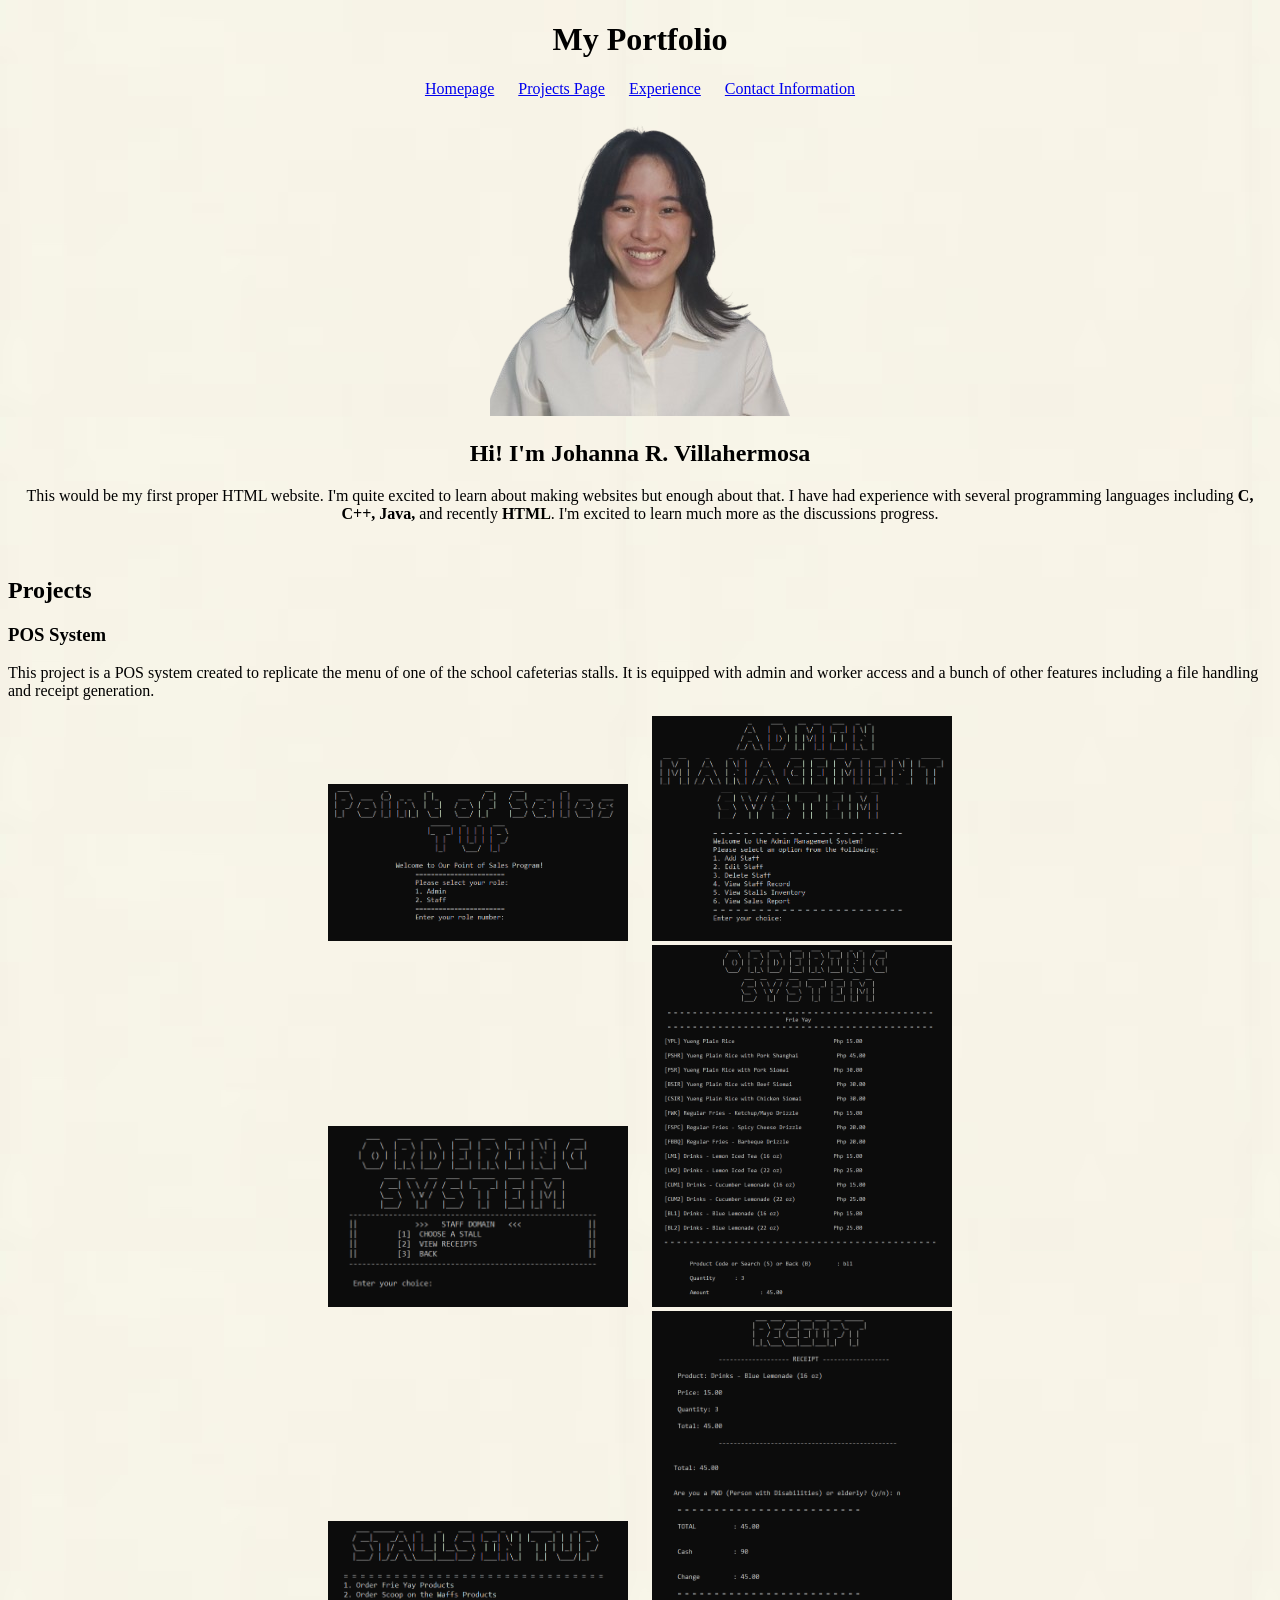
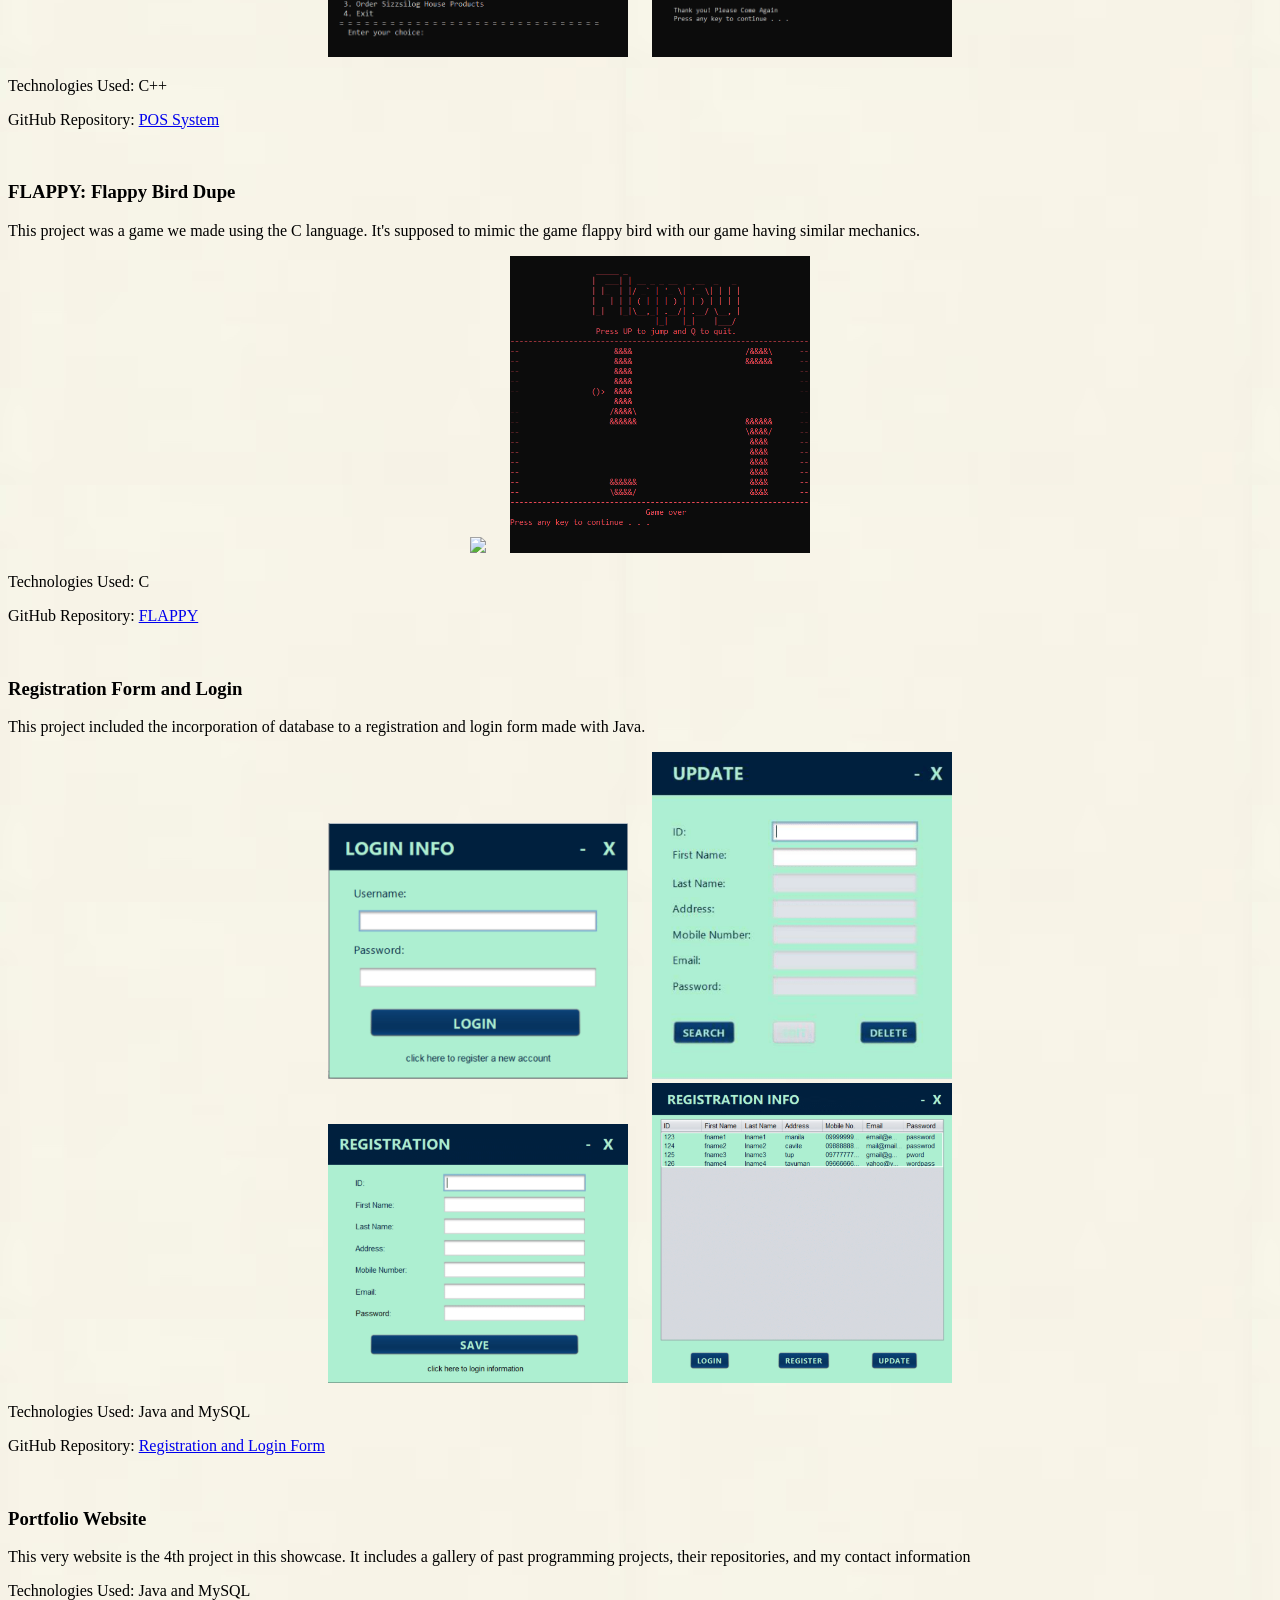
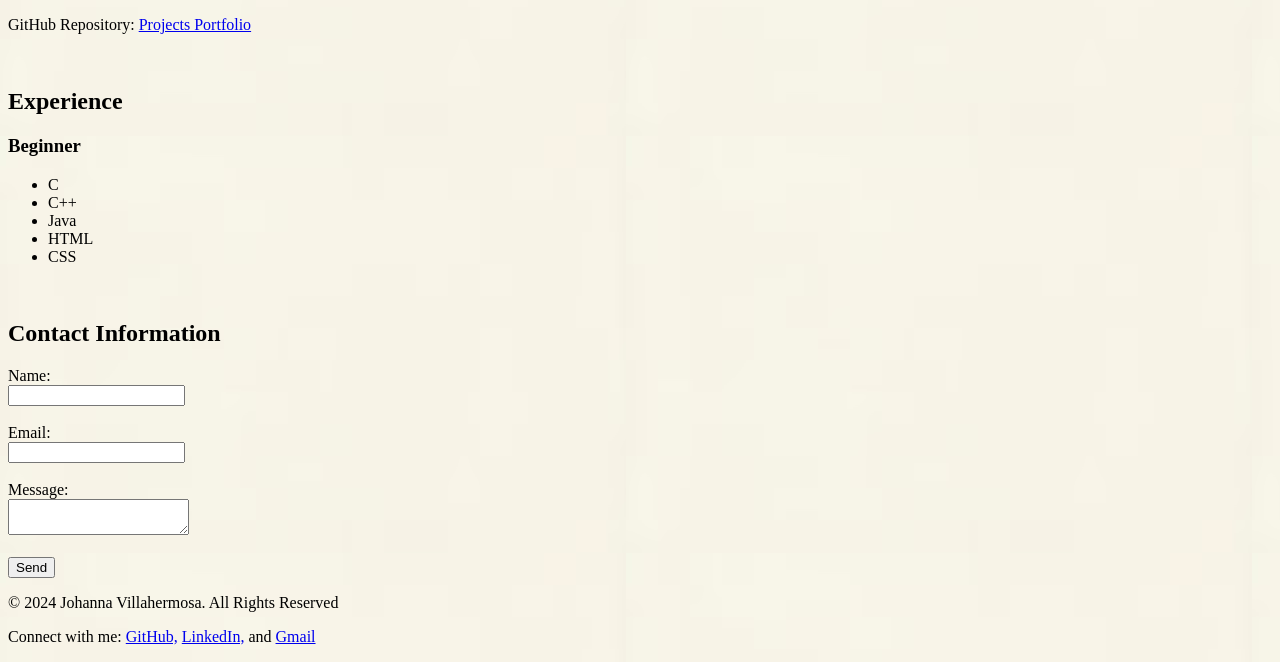
==== index.html @ 45a8fa68 "html file" ====
<!DOCTYPE html>
<html lang = "en">
    <head>
        <meta charset = "utf-8">
        <meta name="viewport" content = "width=device-width, initial-scale = 1">
        <title>Villahermosa Portfolio/CV</title>
    </head>
    <body background="Assets/background.avif">
        <font face="garamond">
        <header>
            <center><h1>My Portfolio</h1></center>
            <nav>
                <center>
                    <a href="#homepage">Homepage</a>
                    &nbsp;&nbsp;&nbsp;&nbsp;
                    <a href="#projects">Projects Page</a>
                    &nbsp;&nbsp;&nbsp;&nbsp;
                    <a href="#experience">Experience</a>
                    &nbsp;&nbsp;&nbsp;&nbsp;
                    <a href="#contactinfo">Contact Information</a><br><br>
                </center>
            </nav>
        </header>
        
        <section id="homepage">
            <center><img src = "Assets/PICTURE.png"</center>
            <h2>Hi! I'm Johanna R. Villahermosa</h2>
            <article>
                <p>This would be my first proper HTML website. I'm quite excited to learn about making websites but enough about that. I have had experience with several programming languages including <b>C, C++, Java,</b> and recently <b>HTML</b>. I'm excited to learn much more as the discussions progress.</p><br>
            </article>
        </section>

        <section id="projects">
            <h2>Projects</h2>
            <article>
                <h3>POS System</h3>
                <p>This project is a POS system created to replicate the menu of one of the school cafeterias stalls. It is equipped with admin and worker access and a bunch of other features including a file handling and receipt generation.</p>
                <center>
                    <img src = "Assets/POS_intro.PNG" width="300">
                    &nbsp;&nbsp;&nbsp;&nbsp;
                    <img src = "Assets/POS_AdminManagementSystem.PNG" width="300"><br>
                    <img src = "Assets/POS_OrderingSystem.PNG" width="300">
                    &nbsp;&nbsp;&nbsp;&nbsp;
                    <img src = "Assets/POS_Menu.PNG" width="300"><br>
                    <img src = "Assets/POS_Stalls.PNG" width="300">
                    &nbsp;&nbsp;&nbsp;&nbsp;
                    <img src = "Assets/POS_Receipt.PNG" width="300"><br>
                </center>
                <p>Technologies Used: C++</p>
                <p>GitHub Repository: <a href="https://github.com/jayjayheyhey/POS-System">POS System</a></p><br>
            </article>
            <article>
                <h3>FLAPPY: Flappy Bird Dupe</h3>
                <p>This project was a game we made using the C language. It's supposed to mimic the game flappy bird with our game having similar mechanics.</p>
                <center>
                    <img src = "Assets/FLAPPY.png" width="300">
                    &nbsp;&nbsp;&nbsp;&nbsp;
                    <img src = "Assets/FLAPPYGO.PNG" width="300"><br>
                </center>
                <p>Technologies Used: C</p>
                <p>GitHub Repository: <a href="https://github.com/jayjayheyhey/FLAPPY">FLAPPY</a></p><br>
            </article>
            <article>
                <h3>Registration Form and Login</h3>
                <p>This project included the incorporation of database to a registration and login form made with Java.</p>
                <center>
                    <img src = "Assets/LOGINFORM.png" width="300">
                    &nbsp;&nbsp;&nbsp;&nbsp;
                    <img src = "Assets/UPDATEFORM.png" width="300"><br>
                    <img src = "Assets/REGISTRATIONFORM.png" width="300">
                    &nbsp;&nbsp;&nbsp;&nbsp;
                    <img src = "Assets/REGINFO.png" width="300"><br>
                </center>
                <p>Technologies Used: Java and MySQL</p>
                <p>GitHub Repository: <a href="https://github.com/jayjayheyhey/LoginFormRegistrationForm">Registration and Login Form</a></p><br>
            </article>
            <article></article>
                <h3>Portfolio Website</h3>
                <p>This very website is the 4th project in this showcase. It includes a gallery of past programming projects, their repositories, and my contact information</p>
                <p>Technologies Used: Java and MySQL</p>
                <p>GitHub Repository: <a href="https://github.com/jayjayheyhey/Activity2">Projects Portfolio</a></p><br>
            </article>
        </section>
        
        <section id="experience">
            <h2>Experience</h2>
            <h3>Beginner</h3>
            <ul>
                <li>C</li>
                <li>C++</li>
                <li>Java</li>
                <li>HTML</li>
                <li>CSS</li>
            </ul><br>
        </section>

        <section id="contactinfo">
            <h2>Contact Information</h2>
            <form action="mailto:villahermosajohanna96@gmail.com" method="post">
                <label for="name">Name:</label><br>
                <input type="text" id="name" name="name" required><br><br>
                <label for="email">Email:</label><br>
                <input type="text" id="email" name="email" required><br><br>
                <label for="message">Message:</label><br>
                <textarea id="message" name="message" required></textarea><br><br>
                <button type="submit">Send</button>
            </form>
        </section>
        <footer>
            <p>&copy; 2024 Johanna Villahermosa. All Rights Reserved</p>
            <p>Connect with me:
                <a href="https://github.com/jayjayheyhey" target="_blank">GitHub,</a>
                <a href="https://www.linkedin.com/in/johanna-villahermosa-175295330/" target="_blank">LinkedIn,</a>
                and
                <a href="mailto:villahermosajohanna96@gmail.com">Gmail</a>
             </p>
        </footer>
        </font>
    </body>
    </html>
</html>
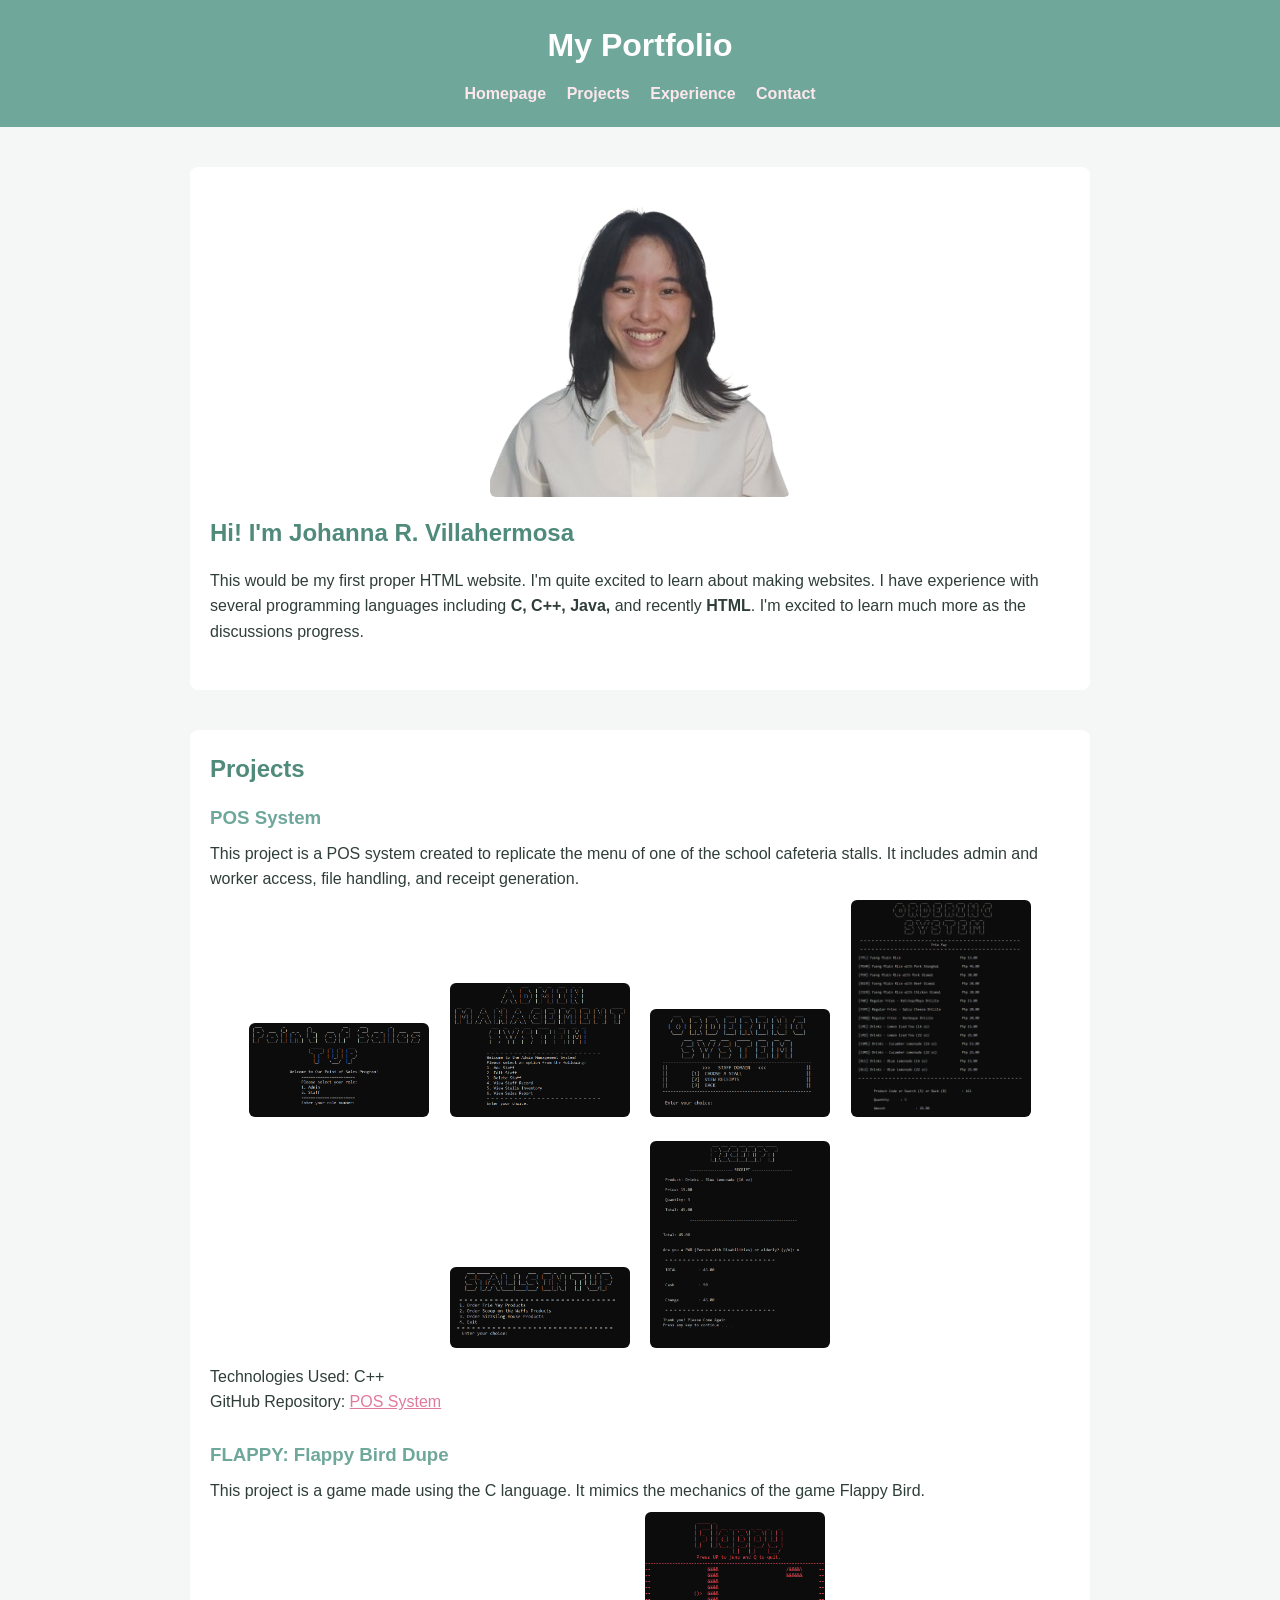
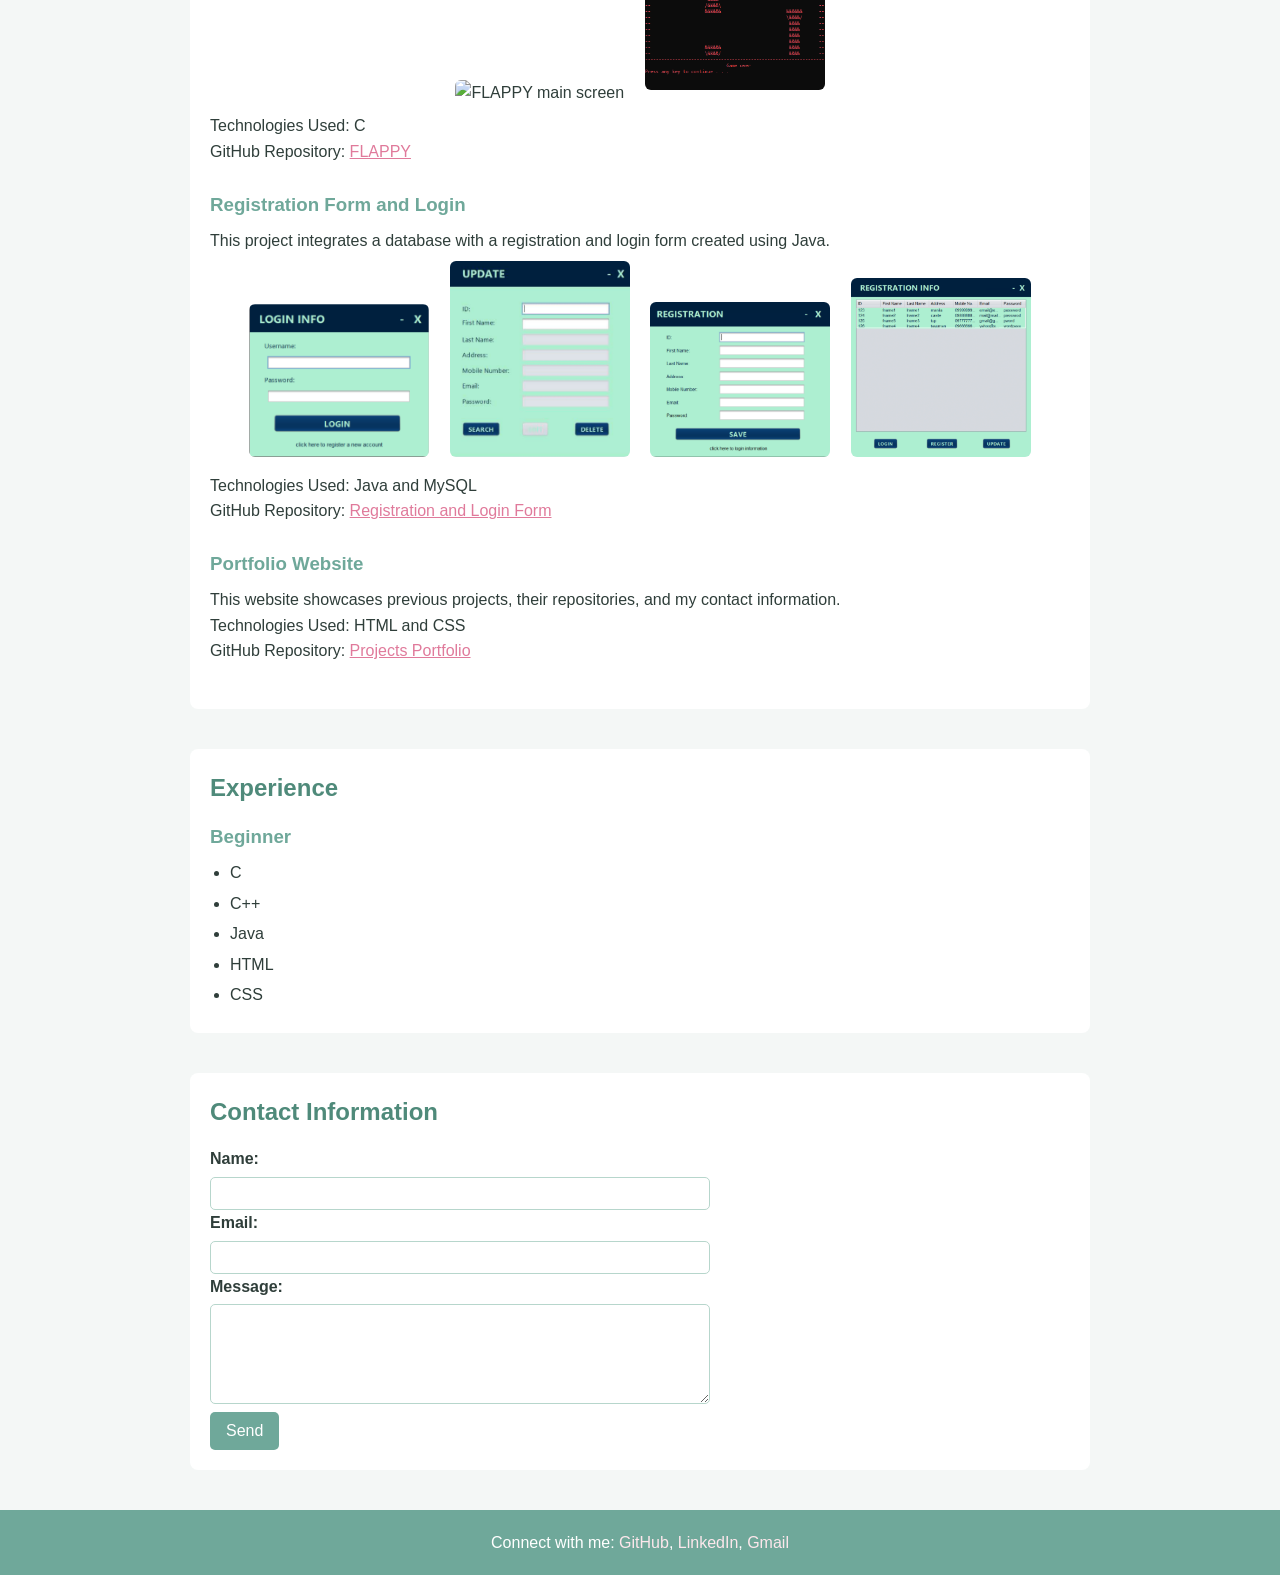
==== commit e59773ed: "update" ====
--- a/index.html
+++ b/index.html
@@ -1,121 +1,159 @@
 <!DOCTYPE html>
-<html lang = "en">
-    <head>
-        <meta charset = "utf-8">
-        <meta name="viewport" content = "width=device-width, initial-scale = 1">
-        <title>Villahermosa Portfolio/CV</title>
-    </head>
-    <body background="Assets/background.avif">
-        <font face="garamond">
-        <header>
-            <center><h1>My Portfolio</h1></center>
-            <nav>
-                <center>
-                    <a href="#homepage">Homepage</a>
-                    &nbsp;&nbsp;&nbsp;&nbsp;
-                    <a href="#projects">Projects Page</a>
-                    &nbsp;&nbsp;&nbsp;&nbsp;
-                    <a href="#experience">Experience</a>
-                    &nbsp;&nbsp;&nbsp;&nbsp;
-                    <a href="#contactinfo">Contact Information</a><br><br>
-                </center>
-            </nav>
-        </header>
-        
-        <section id="homepage">
-            <center><img src = "Assets/PICTURE.png"</center>
-            <h2>Hi! I'm Johanna R. Villahermosa</h2>
-            <article>
-                <p>This would be my first proper HTML website. I'm quite excited to learn about making websites but enough about that. I have had experience with several programming languages including <b>C, C++, Java,</b> and recently <b>HTML</b>. I'm excited to learn much more as the discussions progress.</p><br>
-            </article>
-        </section>
+<html lang="en">
+<head>
+    <meta charset="utf-8">
+    <meta name="viewport" content="width=device-width, initial-scale=1">
+    <title>Villahermosa Portfolio/CV</title>
+    <link rel="stylesheet" href="style.css">
+</head>
 
-        <section id="projects">
-            <h2>Projects</h2>
-            <article>
-                <h3>POS System</h3>
-                <p>This project is a POS system created to replicate the menu of one of the school cafeterias stalls. It is equipped with admin and worker access and a bunch of other features including a file handling and receipt generation.</p>
-                <center>
-                    <img src = "Assets/POS_intro.PNG" width="300">
-                    &nbsp;&nbsp;&nbsp;&nbsp;
-                    <img src = "Assets/POS_AdminManagementSystem.PNG" width="300"><br>
-                    <img src = "Assets/POS_OrderingSystem.PNG" width="300">
-                    &nbsp;&nbsp;&nbsp;&nbsp;
-                    <img src = "Assets/POS_Menu.PNG" width="300"><br>
-                    <img src = "Assets/POS_Stalls.PNG" width="300">
-                    &nbsp;&nbsp;&nbsp;&nbsp;
-                    <img src = "Assets/POS_Receipt.PNG" width="300"><br>
-                </center>
-                <p>Technologies Used: C++</p>
-                <p>GitHub Repository: <a href="https://github.com/jayjayheyhey/POS-System">POS System</a></p><br>
-            </article>
-            <article>
-                <h3>FLAPPY: Flappy Bird Dupe</h3>
-                <p>This project was a game we made using the C language. It's supposed to mimic the game flappy bird with our game having similar mechanics.</p>
-                <center>
-                    <img src = "Assets/FLAPPY.png" width="300">
-                    &nbsp;&nbsp;&nbsp;&nbsp;
-                    <img src = "Assets/FLAPPYGO.PNG" width="300"><br>
-                </center>
-                <p>Technologies Used: C</p>
-                <p>GitHub Repository: <a href="https://github.com/jayjayheyhey/FLAPPY">FLAPPY</a></p><br>
-            </article>
-            <article>
-                <h3>Registration Form and Login</h3>
-                <p>This project included the incorporation of database to a registration and login form made with Java.</p>
-                <center>
-                    <img src = "Assets/LOGINFORM.png" width="300">
-                    &nbsp;&nbsp;&nbsp;&nbsp;
-                    <img src = "Assets/UPDATEFORM.png" width="300"><br>
-                    <img src = "Assets/REGISTRATIONFORM.png" width="300">
-                    &nbsp;&nbsp;&nbsp;&nbsp;
-                    <img src = "Assets/REGINFO.png" width="300"><br>
-                </center>
-                <p>Technologies Used: Java and MySQL</p>
-                <p>GitHub Repository: <a href="https://github.com/jayjayheyhey/LoginFormRegistrationForm">Registration and Login Form</a></p><br>
-            </article>
-            <article></article>
-                <h3>Portfolio Website</h3>
-                <p>This very website is the 4th project in this showcase. It includes a gallery of past programming projects, their repositories, and my contact information</p>
-                <p>Technologies Used: Java and MySQL</p>
-                <p>GitHub Repository: <a href="https://github.com/jayjayheyhey/Activity2">Projects Portfolio</a></p><br>
-            </article>
-        </section>
-        
-        <section id="experience">
-            <h2>Experience</h2>
-            <h3>Beginner</h3>
-            <ul>
-                <li>C</li>
-                <li>C++</li>
-                <li>Java</li>
-                <li>HTML</li>
-                <li>CSS</li>
-            </ul><br>
-        </section>
+<body>
 
-        <section id="contactinfo">
-            <h2>Contact Information</h2>
-            <form action="mailto:villahermosajohanna96@gmail.com" method="post">
-                <label for="name">Name:</label><br>
-                <input type="text" id="name" name="name" required><br><br>
-                <label for="email">Email:</label><br>
-                <input type="text" id="email" name="email" required><br><br>
-                <label for="message">Message:</label><br>
-                <textarea id="message" name="message" required></textarea><br><br>
-                <button type="submit">Send</button>
-            </form>
-        </section>
-        <footer>
-            <p>&copy; 2024 Johanna Villahermosa. All Rights Reserved</p>
-            <p>Connect with me:
-                <a href="https://github.com/jayjayheyhey" target="_blank">GitHub,</a>
-                <a href="https://www.linkedin.com/in/johanna-villahermosa-175295330/" target="_blank">LinkedIn,</a>
-                and
-                <a href="mailto:villahermosajohanna96@gmail.com">Gmail</a>
-             </p>
-        </footer>
-        </font>
-    </body>
-    </html>
-</html>+<header>
+    <h1>My Portfolio</h1>
+    <nav>
+        <a href="#homepage">Homepage</a>
+        <a href="#projects">Projects</a>
+        <a href="#experience">Experience</a>
+        <a href="#contactinfo">Contact</a>
+    </nav>
+</header>
+
+<section id="homepage">
+    <div class = "profile-picture">
+        <img src="Assets/PICTURE.png" alt="Johanna Villahermosa profile picture">
+    </div>
+    
+
+    <h2>Hi! I'm Johanna R. Villahermosa</h2>
+
+    <article>
+        <p>
+            This would be my first proper HTML website. I'm quite excited to learn about making websites.
+            I have experience with several programming languages including <b>C, C++, Java,</b> and
+            recently <b>HTML</b>. I'm excited to learn much more as the discussions progress.
+        </p>
+    </article>
+</section>
+
+<section id="projects">
+    <h2>Projects</h2>
+
+    <article>
+        <h3>POS System</h3>
+        <p>
+            This project is a POS system created to replicate the menu of one of the school cafeteria stalls.
+            It includes admin and worker access, file handling, and receipt generation.
+        </p>
+
+        <div class="image-group">
+            <img src="Assets/POS_intro.PNG" alt="POS system intro" class="project-img">
+            <img src="Assets/POS_AdminManagementSystem.PNG" alt="POS admin system" class="project-img">
+            <img src="Assets/POS_OrderingSystem.PNG" alt="POS ordering system" class="project-img">
+            <img src="Assets/POS_Menu.PNG" alt="POS menu" class="project-img">
+            <img src="Assets/POS_Stalls.PNG" alt="POS stalls" class="project-img">
+            <img src="Assets/POS_Receipt.PNG" alt="POS receipt" class="project-img">
+        </div>
+
+        <p>Technologies Used: C++</p>
+        <p>
+            GitHub Repository:
+            <a href="https://github.com/jayjayheyhey/POS-System" target="_blank">POS System</a>
+        </p>
+    </article>
+
+    <article>
+        <h3>FLAPPY: Flappy Bird Dupe</h3>
+        <p>
+            This project is a game made using the C language. It mimics the mechanics of the game Flappy Bird.
+        </p>
+
+        <div class="image-group">
+            <img src="Assets/FLAPPY.png" alt="FLAPPY main screen" class="project-img">
+            <img src="Assets/FLAPPYGO.PNG" alt="FLAPPY gameplay" class="project-img">
+        </div>
+
+        <p>Technologies Used: C</p>
+        <p>
+            GitHub Repository:
+            <a href="https://github.com/jayjayheyhey/FLAPPY" target="_blank">FLAPPY</a>
+        </p>
+    </article>
+
+    <article>
+        <h3>Registration Form and Login</h3>
+        <p>
+            This project integrates a database with a registration and login form created using Java.
+        </p>
+
+        <div class="image-group">
+            <img src="Assets/LOGINFORM.png" alt="Login form" class="project-img" class="project-img">
+            <img src="Assets/UPDATEFORM.png" alt="Update form" class="project-img" class="project-img">
+            <img src="Assets/REGISTRATIONFORM.png" alt="Registration form" class="project-img" class="project-img">
+            <img src="Assets/REGINFO.png" alt="Registration info" class="project-img" class="project-img">
+        </div>
+
+        <p>Technologies Used: Java and MySQL</p>
+        <p>
+            GitHub Repository:
+            <a href="https://github.com/jayjayheyhey/LoginFormRegistrationForm" target="_blank">
+                Registration and Login Form
+            </a>
+        </p>
+    </article>
+
+    <article>
+        <h3>Portfolio Website</h3>
+        <p>
+            This website showcases previous projects, their repositories, and my contact information.
+        </p>
+        <p>Technologies Used: HTML and CSS</p>
+        <p>
+            GitHub Repository:
+            <a href="https://github.com/jayjayheyhey/Activity2" target="_blank">
+                Projects Portfolio
+            </a>
+        </p>
+    </article>
+</section>
+
+<section id="experience">
+    <h2>Experience</h2>
+    <h3>Beginner</h3>
+    <ul>
+        <li>C</li>
+        <li>C++</li>
+        <li>Java</li>
+        <li>HTML</li>
+        <li>CSS</li>
+    </ul>
+</section>
+
+<section id="contactinfo">
+    <h2>Contact Information</h2>
+
+    <form action="mailto:villahermosajohanna96@gmail.com" method="post">
+        <label for="name">Name:</label>
+        <input type="text" id="name" name="name" required>
+
+        <label for="email">Email:</label>
+        <input type="email" id="email" name="email" required>
+
+        <label for="message">Message:</label>
+        <textarea id="message" name="message" required></textarea>
+
+        <button type="submit">Send</button>
+    </form>
+</section>
+
+<footer>
+    <p>
+        Connect with me:
+        <a href="https://github.com/jayjayheyhey" target="_blank">GitHub</a>,
+        <a href="https://www.linkedin.com/in/johanna-villahermosa-175295330/" target="_blank">LinkedIn</a>,
+        <a href="mailto:villahermosajohanna96@gmail.com">Gmail</a>
+    </p>
+</footer>
+
+</body>
+</html>
--- a/style.css
+++ b/style.css
@@ -0,0 +1,161 @@
+/* Reset some default browser styles */
+* {
+    margin: 0;
+    padding: 0;
+    box-sizing: border-box;
+}
+
+/* General page styling */
+body {
+    font-family: Arial, Helvetica, sans-serif;
+    line-height: 1.6;
+    background-color: #f4f7f6; /* soft neutral */
+    color: #2f3e3a;
+}
+
+/* Header */
+header {
+    background-color: #6fa89a; /* green */
+    color: white;
+    padding: 20px;
+    text-align: center;
+}
+
+header h1 {
+    margin-bottom: 10px;
+}
+
+/* Navigation */
+nav a {
+    color: #fde7ec; /* soft pink */
+    text-decoration: none;
+    font-weight: bold;
+    margin: 0 8px;
+}
+
+nav a:hover {
+    text-decoration: underline;
+}
+
+/* Section layout */
+section {
+    max-width: 900px;
+    margin: 40px auto;
+    padding: 20px;
+    background-color: #ffffff;
+    border-radius: 8px;
+}
+
+/* Headings */
+h2 {
+    margin-bottom: 15px;
+    color: #4f8a7a; /* darker green */
+}
+
+h3 {
+    margin-bottom: 8px;
+    color: #6fa89a;
+}
+
+/* Articles */
+article {
+    margin-bottom: 25px;
+}
+
+/* Lists */
+ul {
+    margin-left: 20px;
+}
+
+li {
+    margin-bottom: 5px;
+}
+
+/* Links */
+a {
+    color: #e07a9b; /* pink */
+}
+
+a:hover {
+    color: #c85f82;
+}
+
+/* Images */
+img {
+    border-radius: 6px;
+    margin: 10px 0;
+}
+
+/* Contact form */
+form {
+    max-width: 500px;
+}
+
+label {
+    font-weight: bold;
+}
+
+input,
+textarea {
+    width: 100%;
+    padding: 8px;
+    margin-top: 5px;
+    border-radius: 5px;
+    border: 1px solid #b7d6cc;
+}
+
+textarea {
+    min-height: 100px;
+    resize: vertical;
+}
+
+/* Button */
+button {
+    background-color: #6fa89a; /* green */
+    color: white;
+    border: none;
+    padding: 10px 16px;
+    border-radius: 5px;
+    cursor: pointer;
+    font-size: 16px;
+}
+
+button:hover {
+    background-color: #e07a9b; /* pink on hover */
+}
+
+/* Footer */
+footer {
+    text-align: center;
+    padding: 20px;
+    background-color: #6fa89a;
+    color: white;
+    margin-top: 40px;
+}
+
+footer a {
+    color: #fde7ec;
+    text-decoration: none;
+}
+
+footer a:hover {
+    text-decoration: underline;
+}
+
+img {
+    max-width: 100%;
+    height: auto;
+}
+
+.image-group {
+    text-align: center;
+}
+
+.project-img {
+    width: 180px;
+    margin: 8px;
+}
+
+.profile-picture {
+    text-align: center;
+}
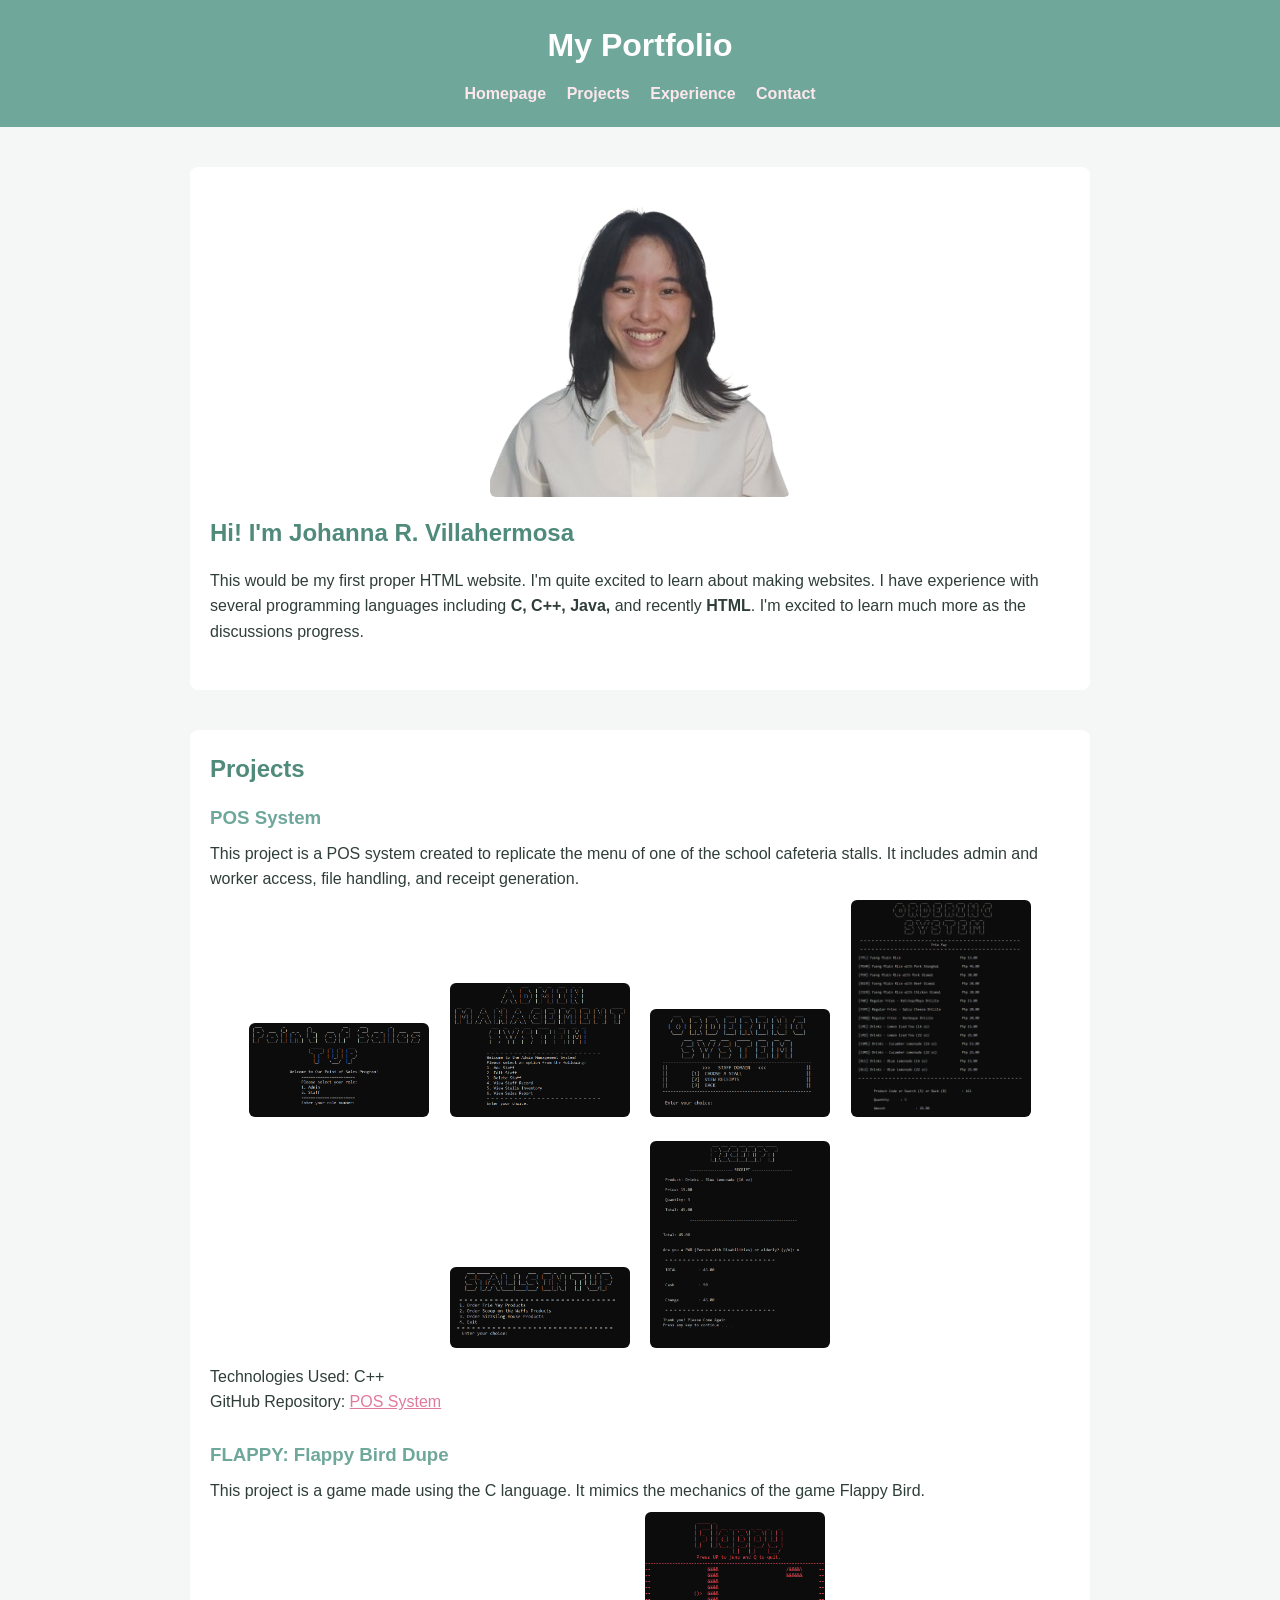
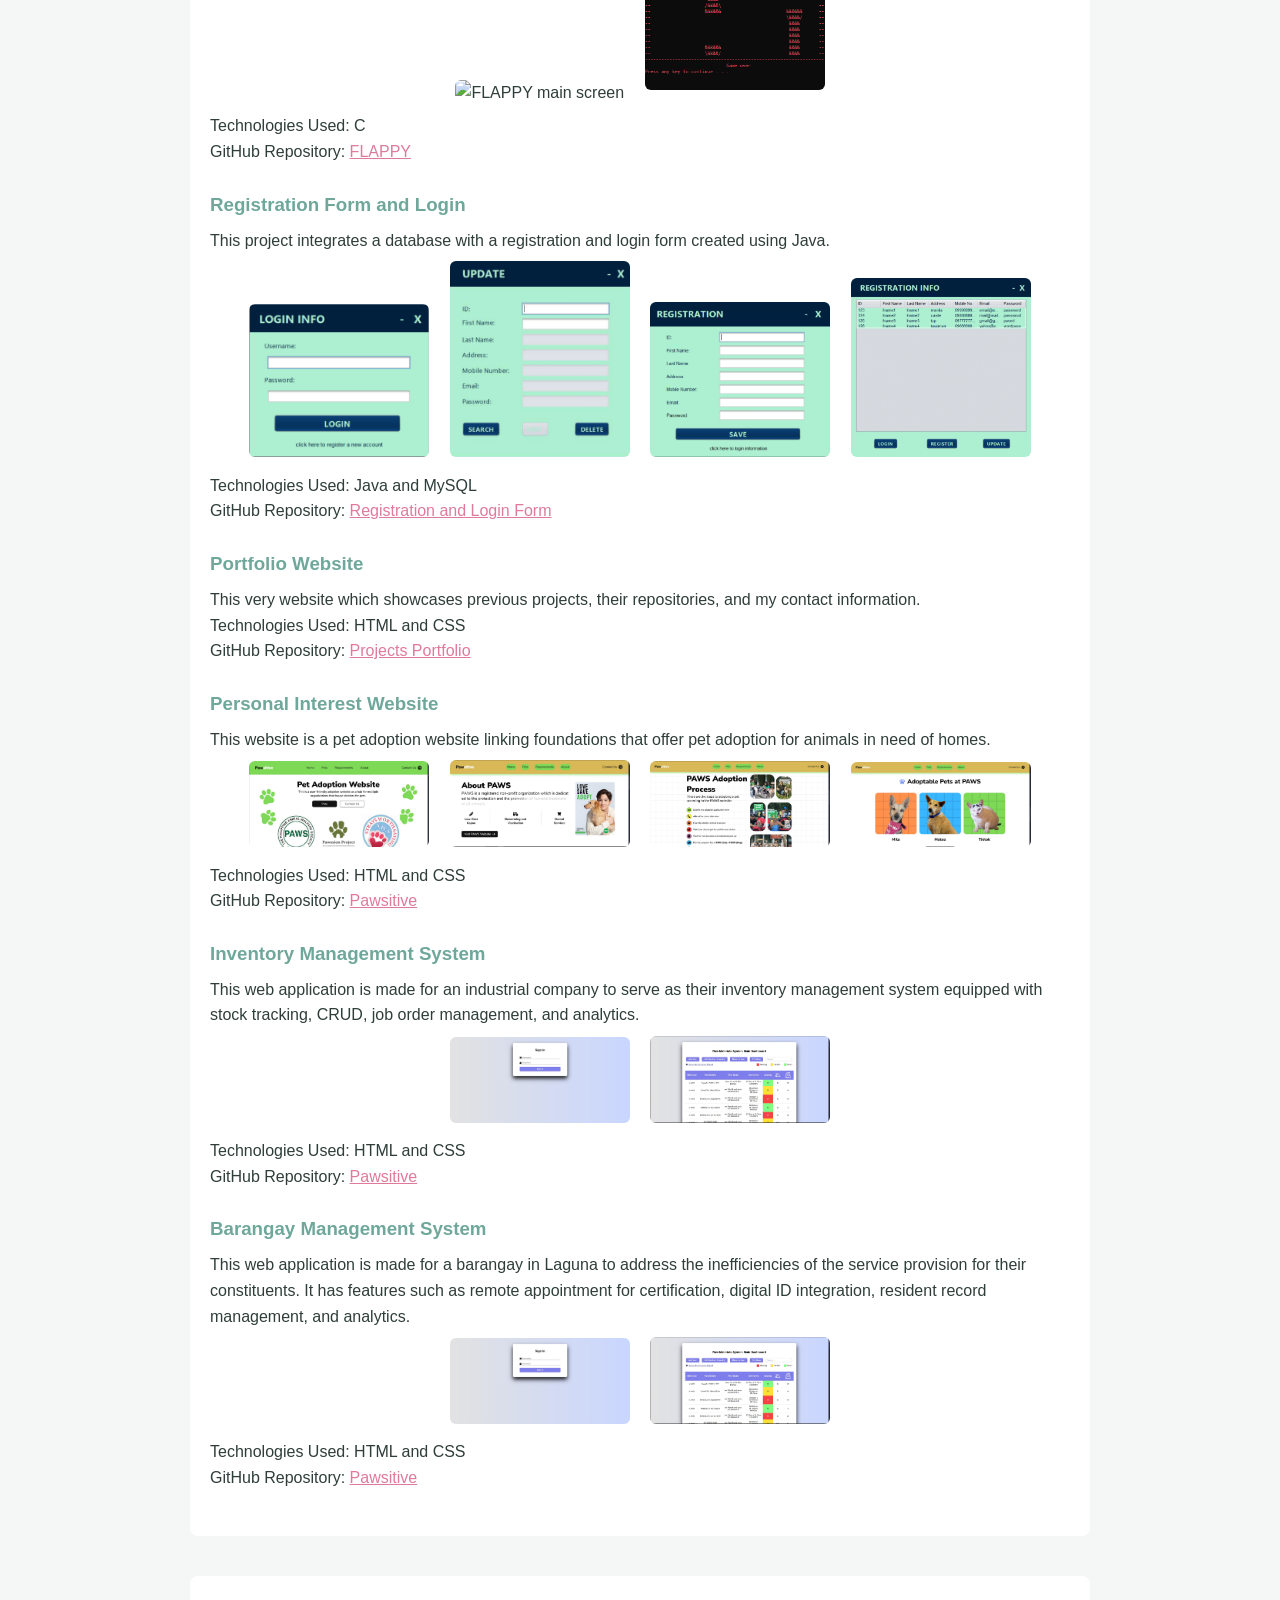
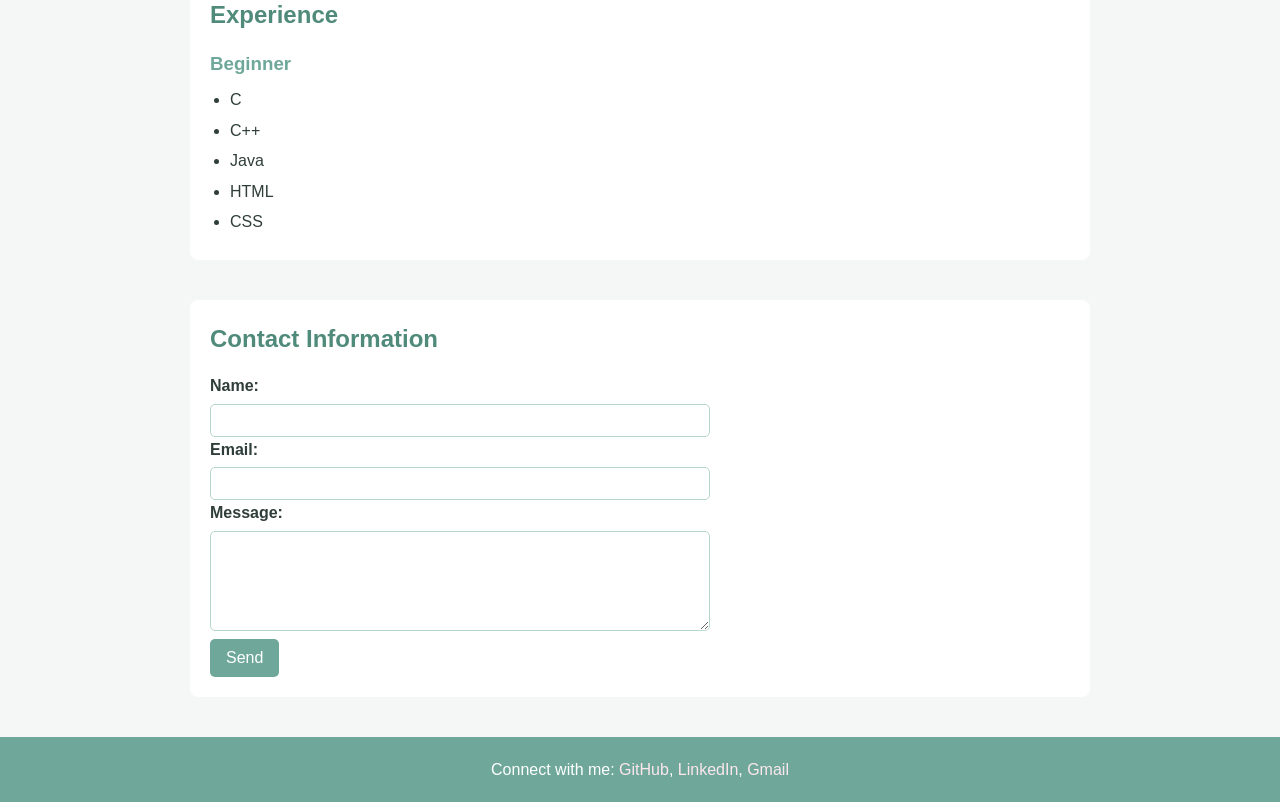
==== commit e3874cbe: "updated 2026" ====
--- a/index.html
+++ b/index.html
@@ -87,10 +87,10 @@
         </p>
 
         <div class="image-group">
-            <img src="Assets/LOGINFORM.png" alt="Login form" class="project-img" class="project-img">
-            <img src="Assets/UPDATEFORM.png" alt="Update form" class="project-img" class="project-img">
-            <img src="Assets/REGISTRATIONFORM.png" alt="Registration form" class="project-img" class="project-img">
-            <img src="Assets/REGINFO.png" alt="Registration info" class="project-img" class="project-img">
+            <img src="Assets/LOGINFORM.png" alt="Login form" class="project-img">
+            <img src="Assets/UPDATEFORM.png" alt="Update form" class="project-img" >
+            <img src="Assets/REGISTRATIONFORM.png" alt="Registration form" class="project-img" >
+            <img src="Assets/REGINFO.png" alt="Registration info" class="project-img" >
         </div>
 
         <p>Technologies Used: Java and MySQL</p>
@@ -105,13 +105,69 @@
     <article>
         <h3>Portfolio Website</h3>
         <p>
-            This website showcases previous projects, their repositories, and my contact information.
+            This very website which showcases previous projects, their repositories, and my contact information.
         </p>
         <p>Technologies Used: HTML and CSS</p>
         <p>
             GitHub Repository:
             <a href="https://github.com/jayjayheyhey/Activity2" target="_blank">
                 Projects Portfolio
+            </a>
+        </p>
+    </article>
+
+    <article>
+        <h3>Personal Interest Website</h3>
+        <p>
+            This website is a pet adoption website linking foundations that offer pet adoption for animals in need of homes.
+        </p>
+        <div class="image-group">
+            <img src="Assets/Pawsitive1.jpg" alt="Pawsitive Homepage" class="project-img">
+            <img src="Assets/Pawsitive2.jpg" alt="Pawsitive Foundation Info" class="project-img" >
+            <img src="Assets/Pawsitive3.jpg" alt="Pawsitive Adoption Process" class="project-img" >
+            <img src="Assets/Pawsitive4.jpg" alt="Pawsitive Pets" class="project-img" >
+        </div>
+        <p>Technologies Used: HTML and CSS</p>
+        <p>
+            GitHub Repository:
+            <a href="https://pawsitive-paws.netlify.app/" target="_blank">
+                Pawsitive
+            </a>
+        </p>
+    </article>
+
+    <article>
+        <h3>Inventory Management System</h3>
+        <p>
+            This web application is made for an industrial company to serve as their inventory management system equipped with stock tracking, CRUD, job order management, and analytics.
+        </p>
+        <div class="image-group">
+            <img src="Assets/enterfil-login.jpg" alt="Enterfil Login" class="project-img" >
+            <img src="Assets/enterfil-dashboard.jpg" alt="Enterfil Dashboard" class="project-img">
+        </div>
+        <p>Technologies Used: HTML and CSS</p>
+        <p>
+            GitHub Repository:
+            <a href="https://github.com/jayjayheyhey/Enterfil" target="_blank">
+                Pawsitive
+            </a>
+        </p>
+    </article>
+
+    <article>
+        <h3>Barangay Management System</h3>
+        <p>
+            This web application is made for a barangay in Laguna to address the inefficiencies of the service provision for their constituents. It has features such as remote appointment for certification, digital ID integration, resident record management, and analytics.
+        </p>
+        <div class="image-group">
+            <img src="Assets/enterfil-login.jpg" alt="Enterfil Login" class="project-img" >
+            <img src="Assets/enterfil-dashboard.jpg" alt="Enterfil Dashboard" class="project-img">
+        </div>
+        <p>Technologies Used: HTML and CSS</p>
+        <p>
+            GitHub Repository:
+            <a href="https://barangay-niugan-iyf8.vercel.app/barangay-niugan" target="_blank">
+                Pawsitive
             </a>
         </p>
     </article>
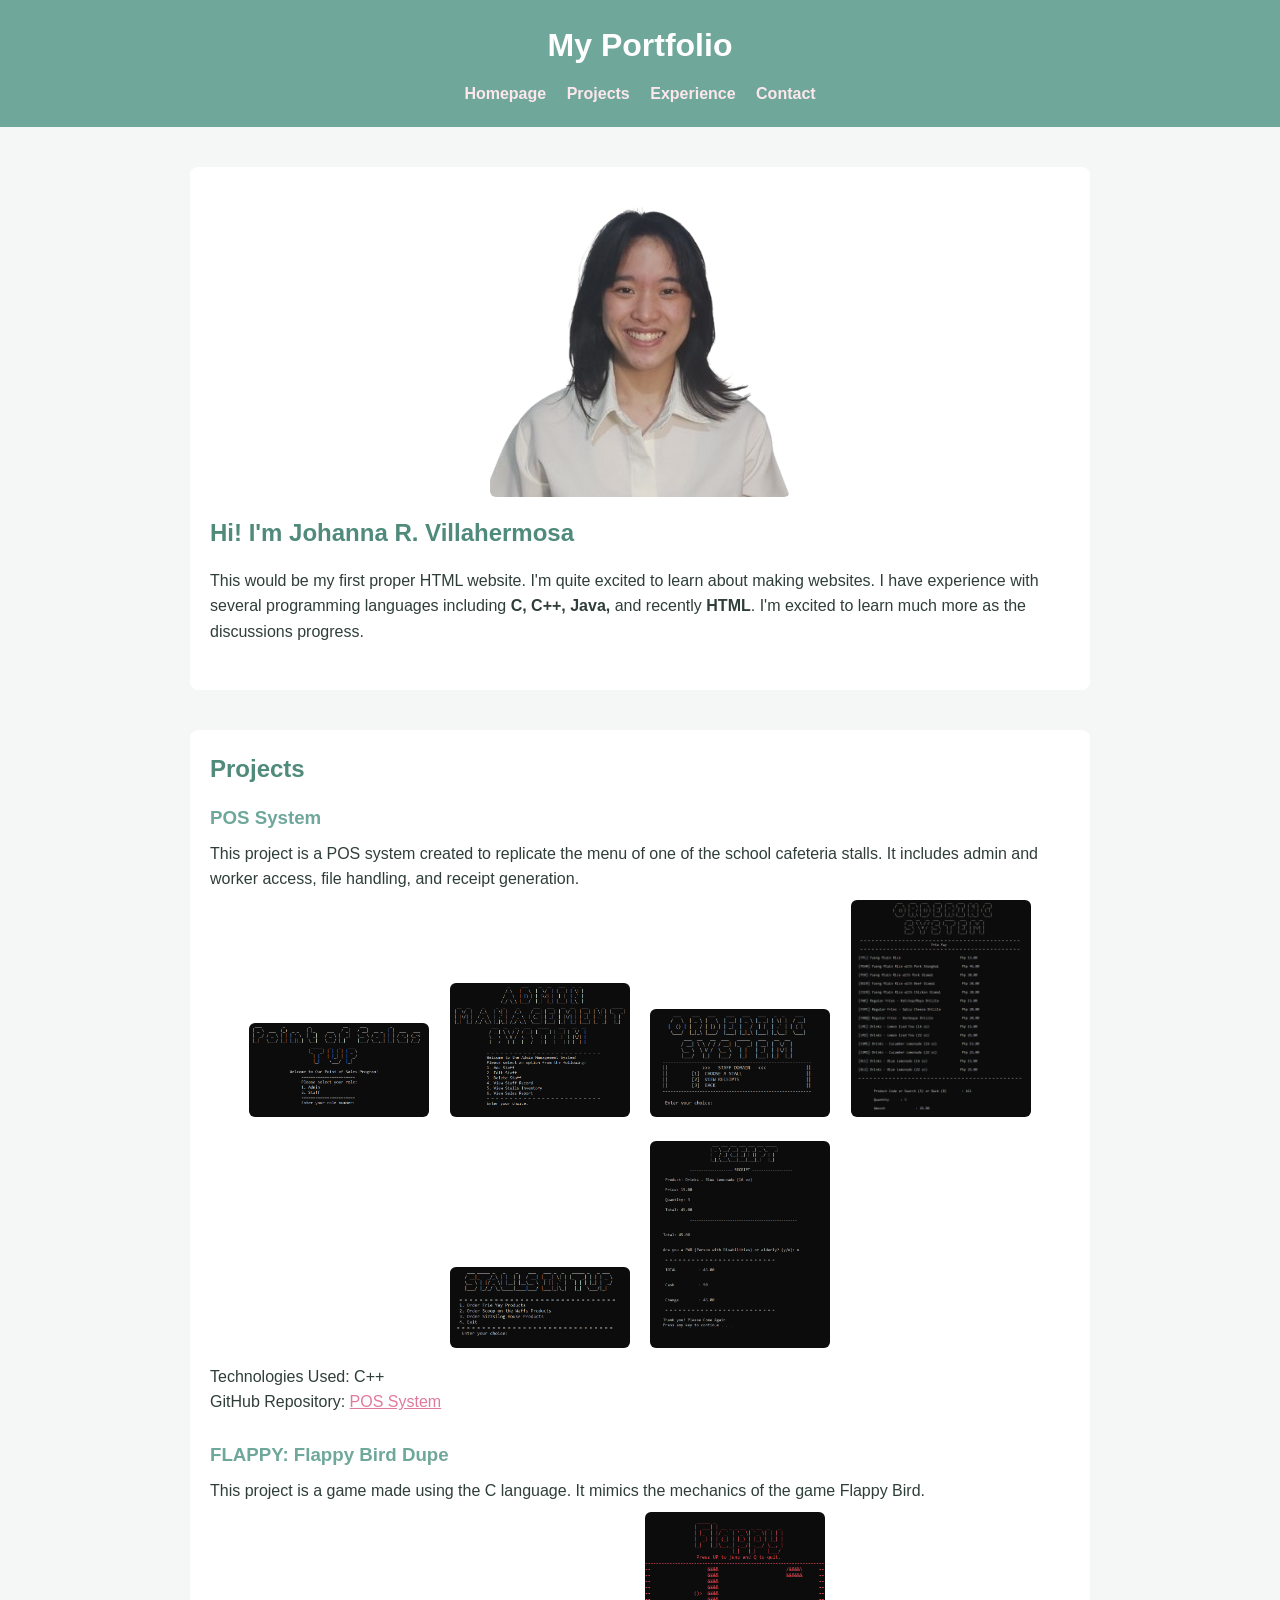
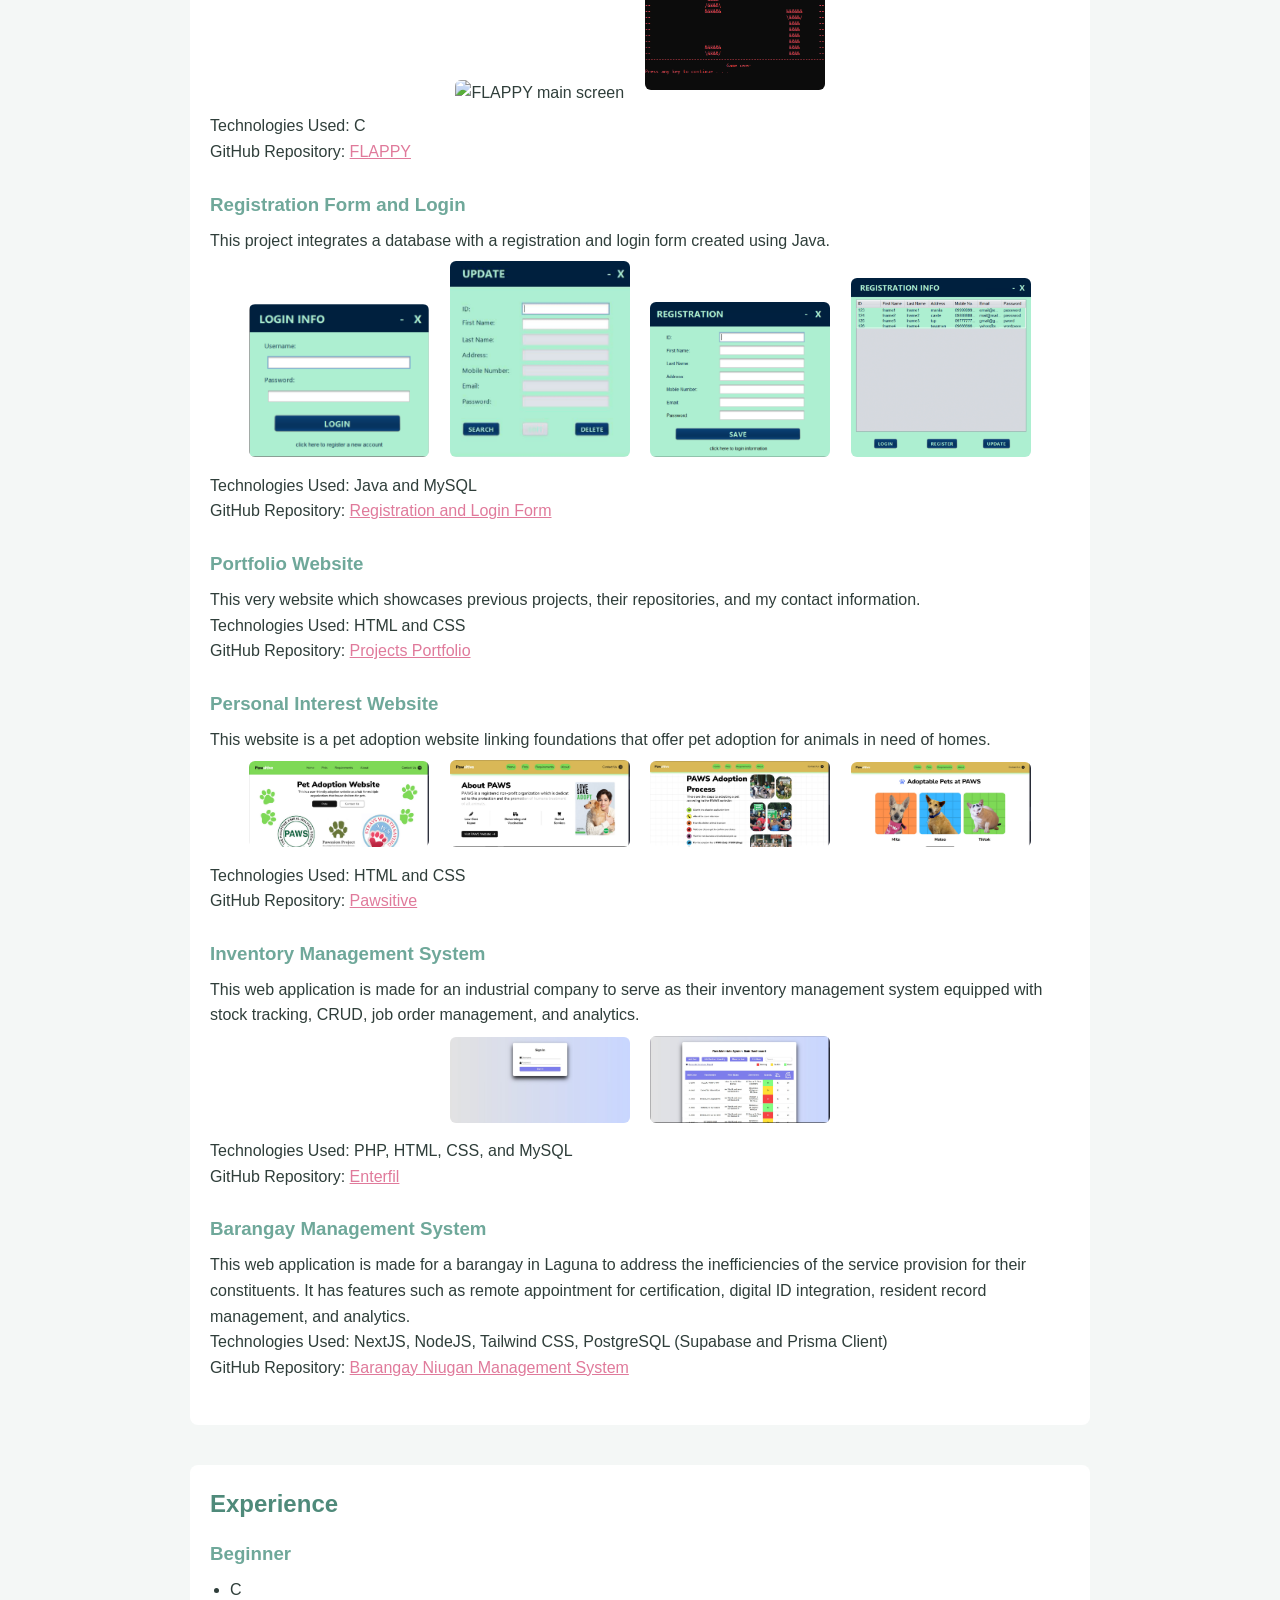
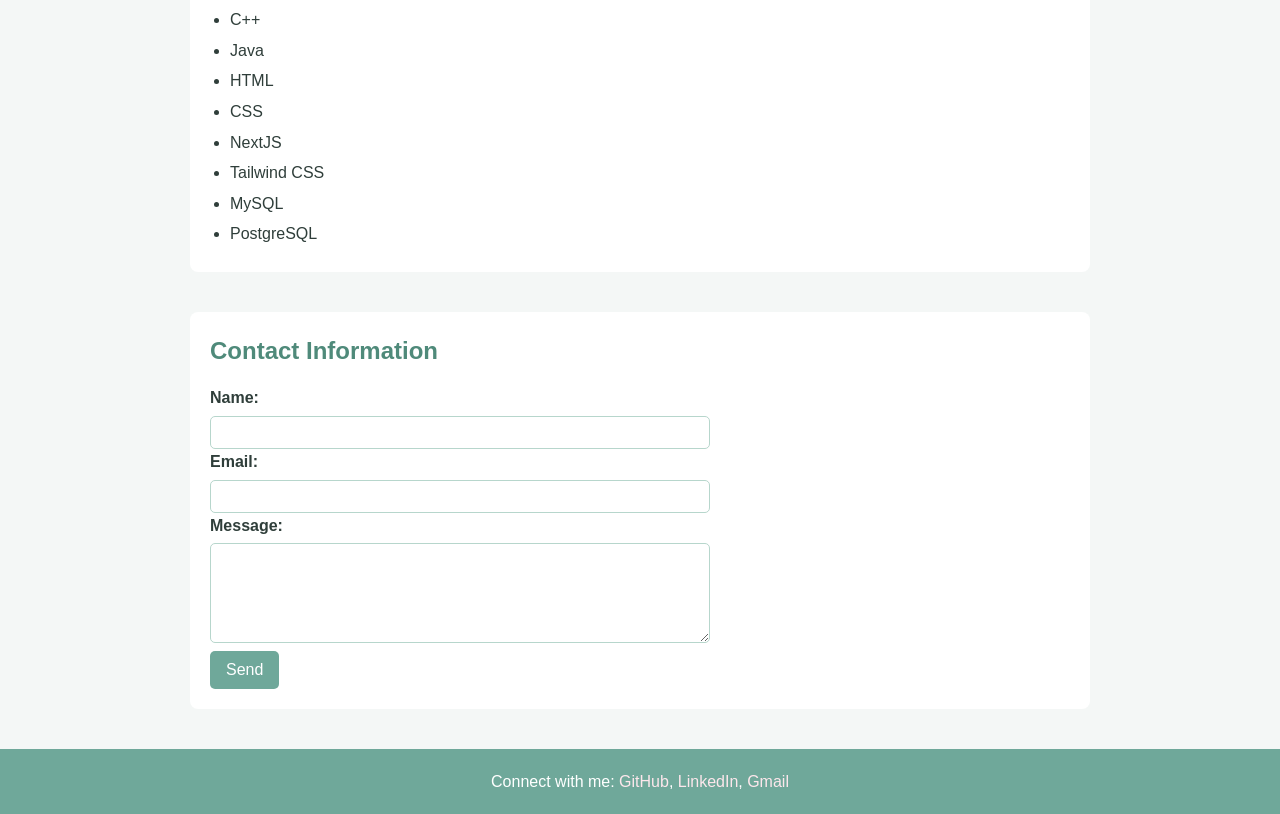
==== commit d7f84ea0: "updated 2026" ====
--- a/index.html
+++ b/index.html
@@ -145,11 +145,11 @@
             <img src="Assets/enterfil-login.jpg" alt="Enterfil Login" class="project-img" >
             <img src="Assets/enterfil-dashboard.jpg" alt="Enterfil Dashboard" class="project-img">
         </div>
-        <p>Technologies Used: HTML and CSS</p>
+        <p>Technologies Used: PHP, HTML, CSS, and MySQL</p>
         <p>
             GitHub Repository:
             <a href="https://github.com/jayjayheyhey/Enterfil" target="_blank">
-                Pawsitive
+                Enterfil
             </a>
         </p>
     </article>
@@ -160,14 +160,12 @@
             This web application is made for a barangay in Laguna to address the inefficiencies of the service provision for their constituents. It has features such as remote appointment for certification, digital ID integration, resident record management, and analytics.
         </p>
         <div class="image-group">
-            <img src="Assets/enterfil-login.jpg" alt="Enterfil Login" class="project-img" >
-            <img src="Assets/enterfil-dashboard.jpg" alt="Enterfil Dashboard" class="project-img">
-        </div>
-        <p>Technologies Used: HTML and CSS</p>
+        </div>
+        <p>Technologies Used: NextJS, NodeJS, Tailwind CSS, PostgreSQL (Supabase and Prisma Client)</p>
         <p>
             GitHub Repository:
             <a href="https://barangay-niugan-iyf8.vercel.app/barangay-niugan" target="_blank">
-                Pawsitive
+                Barangay Niugan Management System
             </a>
         </p>
     </article>
@@ -182,6 +180,10 @@
         <li>Java</li>
         <li>HTML</li>
         <li>CSS</li>
+        <li>NextJS</li>
+        <li>Tailwind CSS</li>
+        <li>MySQL</li>
+        <li>PostgreSQL</li>
     </ul>
 </section>
 
